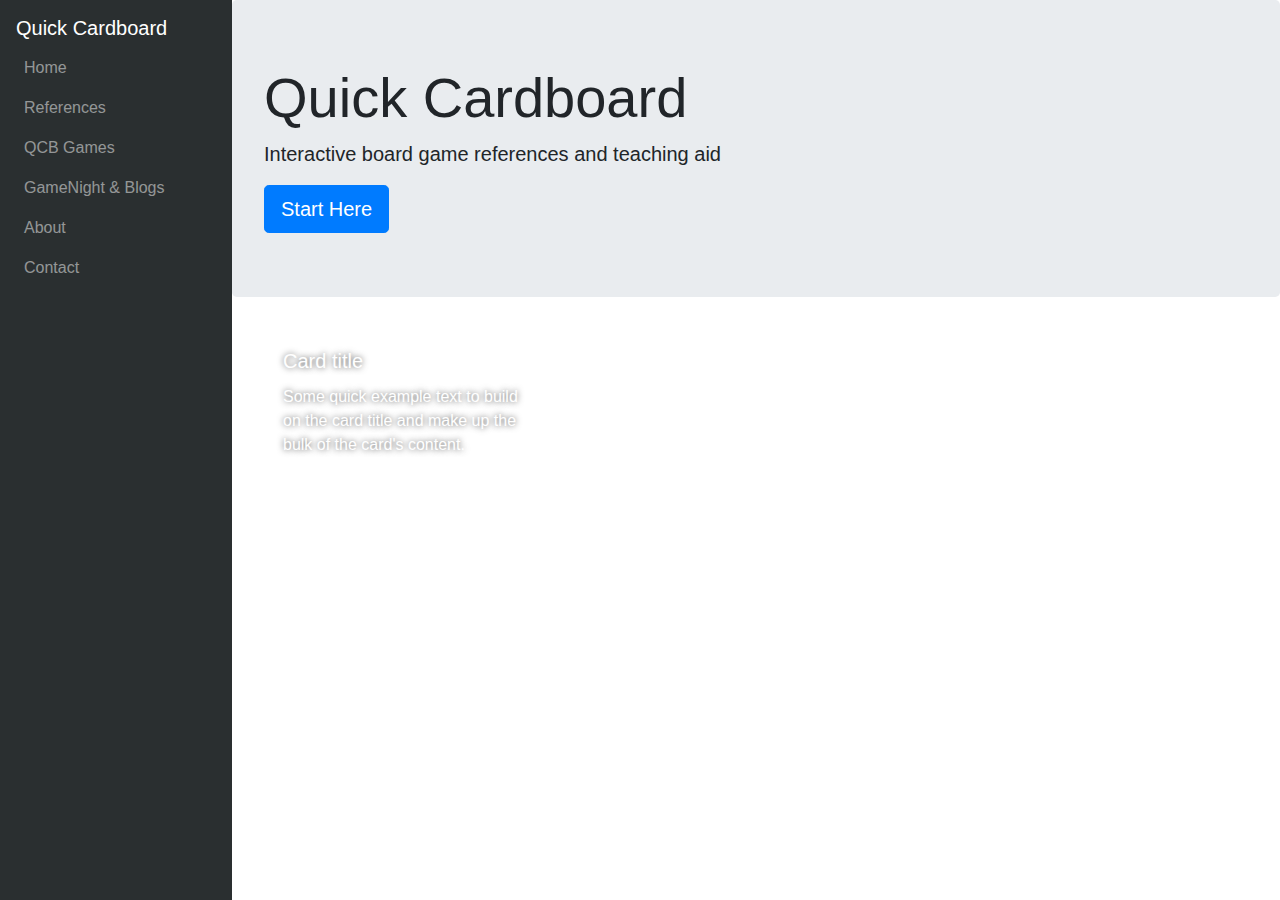
==== index.html @ 2706b448 "first update" ====
<!DOCTYPE html>
<html lang="en">

<head>
  <meta charset="UTF-8">
  <meta name="viewport" content="width=device-width, initial-scale=1.0">
  <meta http-equiv="X-UA-Compatible" content="ie=edge">
  <link rel="stylesheet" href="https://stackpath.bootstrapcdn.com/bootstrap/4.3.1/css/bootstrap.min.css" integrity="sha384-ggOyR0iXCbMQv3Xipma34MD+dH/1fQ784/j6cY/iJTQUOhcWr7x9JvoRxT2MZw1T" crossorigin="anonymous">
  <link rel="stylesheet" href="css/style.css">
  <link rel="stylesheet" href="css/fixed-left.css">
  <script src="https://code.jquery.com/jquery-3.3.1.slim.min.js" integrity="sha384-q8i/X+965DzO0rT7abK41JStQIAqVgRVzpbzo5smXKp4YfRvH+8abtTE1Pi6jizo" crossorigin="anonymous"></script>
  <script src="https://cdnjs.cloudflare.com/ajax/libs/popper.js/1.14.7/umd/popper.min.js" integrity="sha384-UO2eT0CpHqdSJQ6hJty5KVphtPhzWj9WO1clHTMGa3JDZwrnQq4sF86dIHNDz0W1" crossorigin="anonymous"></script>
  <script src="https://stackpath.bootstrapcdn.com/bootstrap/4.3.1/js/bootstrap.min.js" integrity="sha384-JjSmVgyd0p3pXB1rRibZUAYoIIy6OrQ6VrjIEaFf/nJGzIxFDsf4x0xIM+B07jRM" crossorigin="anonymous"></script>

  <title>Quick Cardboard</title>
</head>

<body>
  <!-- navbar left -->
  <nav class="navbar navbar-expand-md navbar-dark fixed-left">
    <a class="navbar-brand" href>Quick Cardboard</a>
    <button class="navbar-toggler" type="button" data-toggle="collapse" data-target="#navbarDefault" aria-controls="navbarDefault" aria-expanded="false" aria-label="Toggle navigation">
        <span class="navbar-toggler-icon"></span>
    </button>
    <div class="collapse navbar-collapse" id="navbarDefault">
      <ul class="navbar-nav">
        <li class="nav-item">
          <a class="nav-link">Home</a>
        </li>
        <li class="nav-item">
          <a class="nav-link" href="references/">References</a>
        </li>
        <li class="nav-item">
          <a class="nav-link" href="references/">QCB Games</a>
        </li>
        <li class="nav-item">
          <a class="nav-link">GameNight & Blogs</a>
        </li>
        <li class="nav-item">
          <a class="nav-link">About</a>
        </li>
        <li class="nav-item">
          <a class="nav-link">Contact</a>
        </li>
      </ul>
    </div>
  </nav>
  <!--   jumbotron -->
  <div class="jumbotron">
    <h1 class="display-4">Quick Cardboard</h1>
    <p class="lead">Interactive board game references and teaching aid</p>

    <a class="btn btn-primary btn-lg" href="#" role="button">Start Here</a>
   </div>
 
<!-- Cards and featured content -->
<div class="container">
  <div class="row">
    <div class="col-xl-4 col-lg-6">
      <a href="#" class="card mx-3" id="feature-1">
  <div class="card-body">
    <h5 class="card-title">Card title</h5>
    <p class="card-text">Some quick example text to build on the card title and make up the bulk of the card's content.</p>
  </div>
  </a>
  </div>
  
  
  </div>
      </div>

</body>
<script src="main.js"></script>

</html>
---- css/style.css ----
.navbar {
  background: #2a2f30;
}

#feature-1 {
  background-image: url(https://picsum.photos/450/225?image=350);
}

.card {
  border: none;
  background-size: cover;
  color: white;
  text-shadow: 0px 0px 6px rgba(0,0,0,0.7);
}

.card:hover {
 
box-shadow: inset 0px 0px 100px 32px rgba(0,0,0,0.75);
  text-decoration: none;
  color: white;
  transition: box-shadow 0.2s;
}
---- css/fixed-left.css ----
body {
  padding-top: 90px;
}
@media (min-width: 768px) {
  body {
    padding-top: 0;
  }
}
@media (min-width: 768px) {
  body {
    margin-left: 232px;
  }
}
.navbar.fixed-left {
  position: fixed;
  top: 0;
  left: 0;
  right: 0;
  z-index: 1030;
}
@media (min-width: 768px) {
  .navbar.fixed-left {
    bottom: 0;
    width: 232px;
    flex-flow: column nowrap;
    align-items: flex-start;
  }
  .navbar.fixed-left .navbar-collapse {
    flex-grow: 0;
    flex-direction: column;
    width: 100%;
  }
  .navbar.fixed-left .navbar-collapse .navbar-nav {
    flex-direction: column;
    width: 100%;
  }
  .navbar.fixed-left .navbar-collapse .navbar-nav .nav-item {
    width: 100%;
  }
  .navbar.fixed-left .navbar-collapse .navbar-nav .nav-item .dropdown-menu {
    top: 0;
  }
}
@media (min-width: 768px) {
  .navbar.fixed-left {
    right: auto;
  }
  .navbar.fixed-left .navbar-nav .nav-item .dropdown-toggle:after {
    border-top: 0.3em solid transparent;
    border-left: 0.3em solid;
    border-bottom: 0.3em solid transparent;
    border-right: none;
    vertical-align: baseline;
  }
  .navbar.fixed-left .navbar-nav .nav-item .dropdown-menu {
    left: 100%;
  }
}
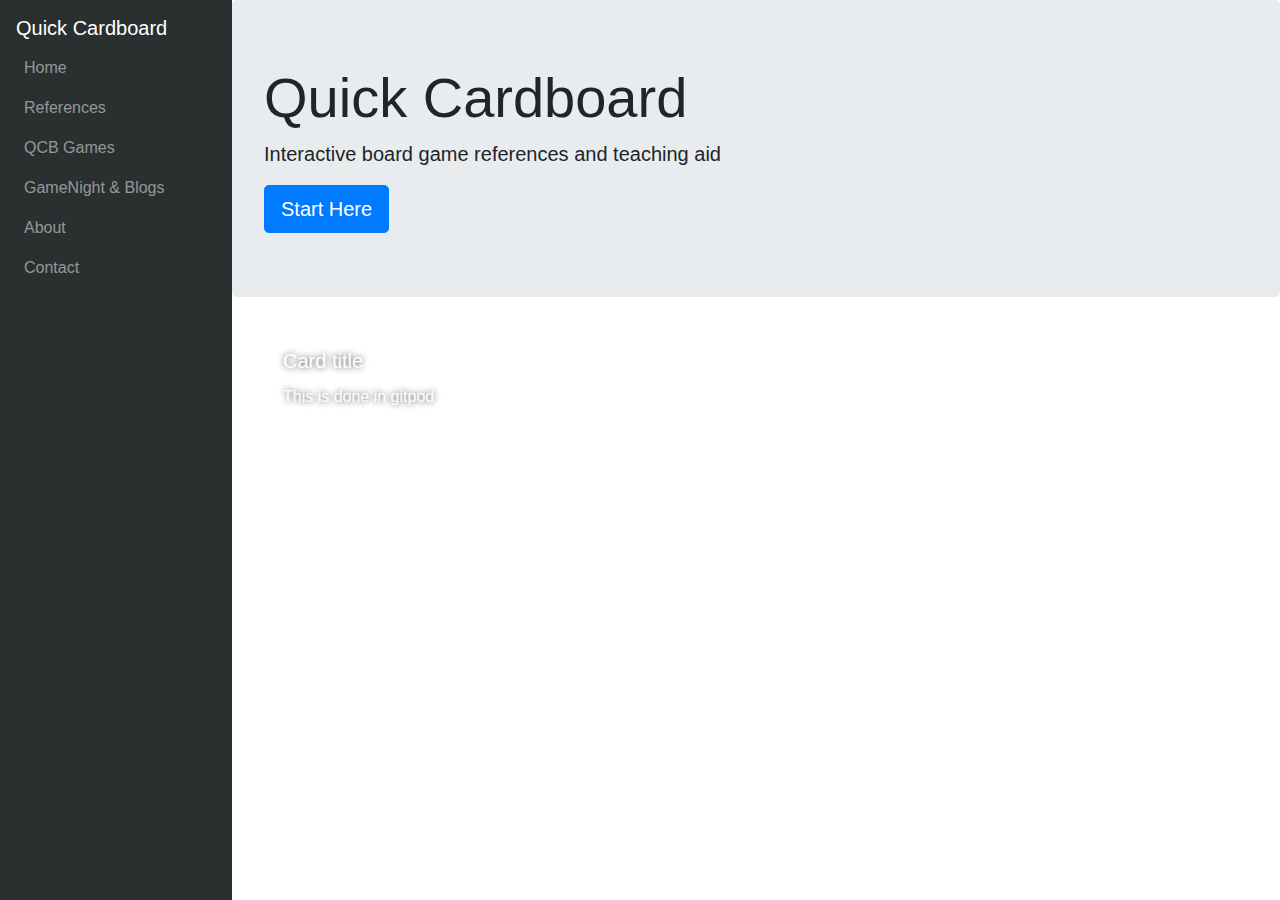
==== commit ff81702b: "gitpod test" ====
--- a/index.html
+++ b/index.html
@@ -52,7 +52,7 @@
 
     <a class="btn btn-primary btn-lg" href="#" role="button">Start Here</a>
    </div>
- 
+
 <!-- Cards and featured content -->
 <div class="container">
   <div class="row">
@@ -60,12 +60,12 @@
       <a href="#" class="card mx-3" id="feature-1">
   <div class="card-body">
     <h5 class="card-title">Card title</h5>
-    <p class="card-text">Some quick example text to build on the card title and make up the bulk of the card's content.</p>
+    <p class="card-text">This is done in gitpod</p>
   </div>
   </a>
   </div>
-  
-  
+
+
   </div>
       </div>
 
--- a/css/style.css
+++ b/css/style.css
@@ -19,4 +19,31 @@
   text-decoration: none;
   color: white;
   transition: box-shadow 0.2s;
+}
+a {
+  color: #4b9cde;
+}
+
+/* tooltip */
+.tooltip-inner {
+  background-color: rgb(24, 24, 24); 
+  color: #FFFFFF; 
+  border: 1px solid rgb(24, 24, 24); 
+  padding: 1em;
+  font-size: 1em;
+  text-align: left;
+  max-width:300px;
+}
+
+.hovertooltip {
+  color: #4b9cde
+}
+
+/* Showhide */
+.toggle-trigger {
+  cursor: pointer;
+  color: #4b9cde;
+}
+.toggle-target {
+  display: none;
 }